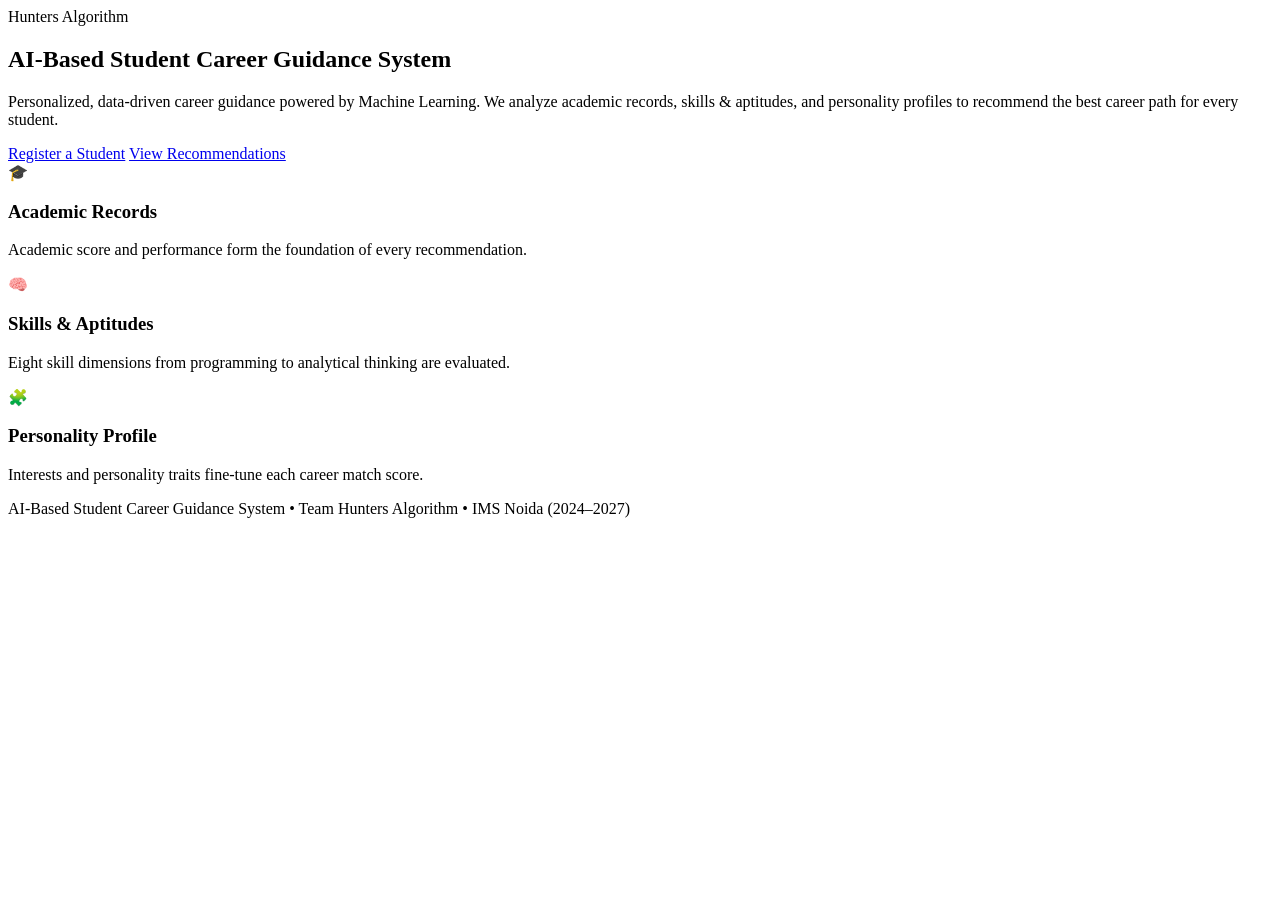
==== app/static/index.html @ a35dedf5 "Initial commit" ====
<!DOCTYPE html>
<html lang="en">
<head>
<meta charset="UTF-8">
<meta name="viewport" content="width=device-width, initial-scale=1.0">
<title>Home — AI Career Guidance</title>
<link rel="stylesheet" href="/static/style.css">
</head>
<body>
<nav id="nav"></nav>

<section class="hero">
  <div class="team">Hunters Algorithm</div>
  <h1>AI-Based Student Career Guidance System</h1>
  <p>Personalized, data-driven career guidance powered by Machine Learning. We analyze academic records, skills &amp; aptitudes, and personality profiles to recommend the best career path for every student.</p>
  <div class="cta-row">
    <a class="solid" href="/register">Register a Student</a>
    <a class="outline" href="/recommendations">View Recommendations</a>
  </div>
</section>

<div class="container">
  <div class="feature-grid">
    <div class="feature">
      <div class="icon">🎓</div>
      <h3>Academic Records</h3>
      <p>Academic score and performance form the foundation of every recommendation.</p>
    </div>
    <div class="feature">
      <div class="icon">🧠</div>
      <h3>Skills &amp; Aptitudes</h3>
      <p>Eight skill dimensions from programming to analytical thinking are evaluated.</p>
    </div>
    <div class="feature">
      <div class="icon">🧩</div>
      <h3>Personality Profile</h3>
      <p>Interests and personality traits fine-tune each career match score.</p>
    </div>
  </div>
</div>

<footer>AI-Based Student Career Guidance System • Team Hunters Algorithm • IMS Noida (2024–2027)</footer>

<div class="toast" id="toast"></div>
<script src="/static/app.js"></script>
<script>buildNav("/");</script>
</body>
</html>
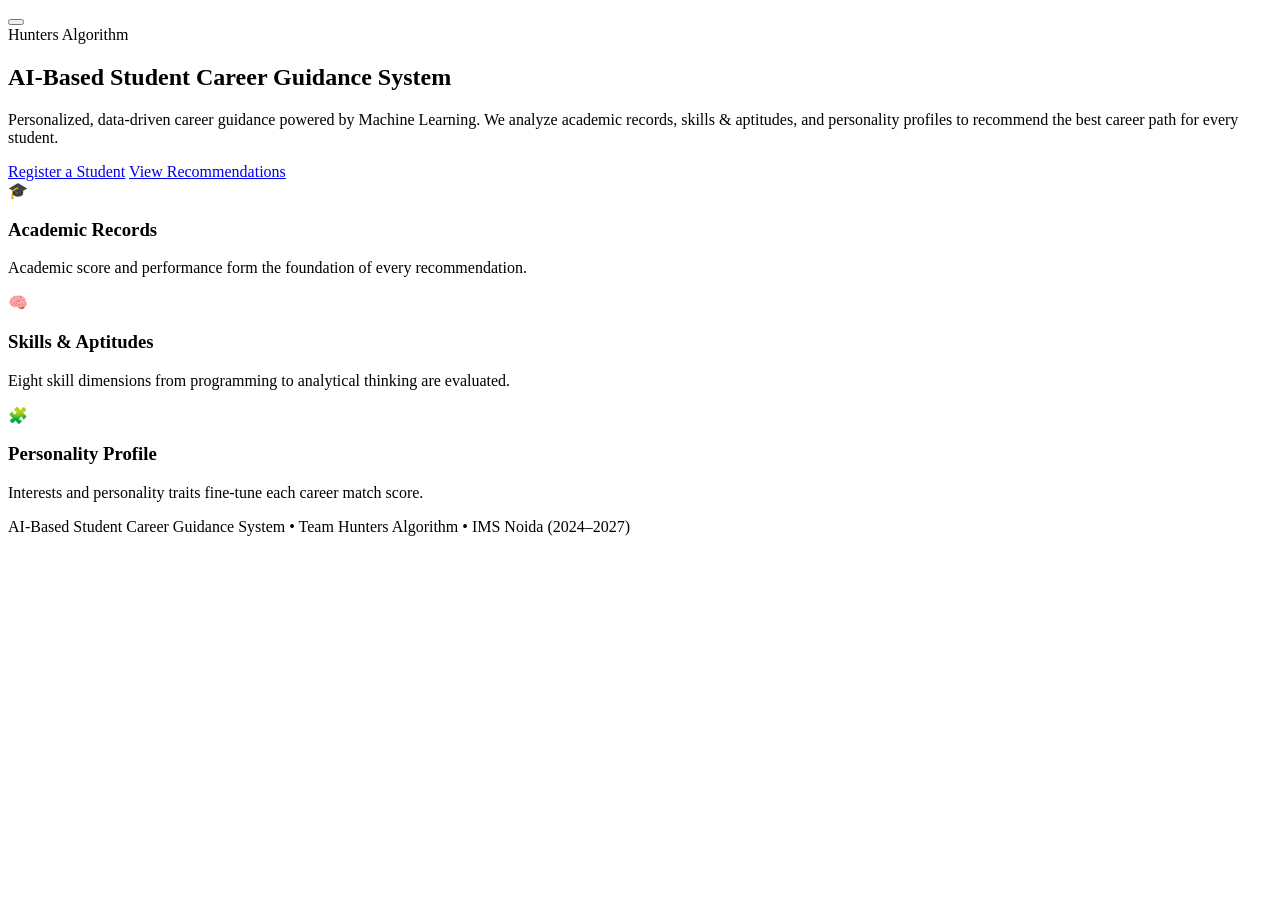
==== commit acf3ed7c: "update project" ====
--- a/app/static/index.html
+++ b/app/static/index.html
@@ -5,11 +5,19 @@
 <meta name="viewport" content="width=device-width, initial-scale=1.0">
 <title>Home — AI Career Guidance</title>
 <link rel="stylesheet" href="/static/style.css">
+<script>
+  (function () {
+    var t = localStorage.getItem("theme") || "system";
+    var d = (t === "light") ? "light" : (t === "dark") ? "dark" : (window.matchMedia("(prefers-color-scheme: dark)").matches ? "dark" : "light");
+    document.documentElement.dataset.theme = d;
+  })();
+</script>
 </head>
 <body>
 <nav id="nav"></nav>
 
 <section class="hero">
+  <button class="theme-fab" id="heroThemeBtn" title="Switch theme (Dark / Light / System)"></button>
   <div class="team">Hunters Algorithm</div>
   <h1>AI-Based Student Career Guidance System</h1>
   <p>Personalized, data-driven career guidance powered by Machine Learning. We analyze academic records, skills &amp; aptitudes, and personality profiles to recommend the best career path for every student.</p>
@@ -43,6 +51,6 @@
 
 <div class="toast" id="toast"></div>
 <script src="/static/app.js"></script>
-<script>buildNav("/");</script>
+<script>buildNav("/"); attachThemeToggle(document.getElementById("heroThemeBtn"));</script>
 </body>
 </html>
